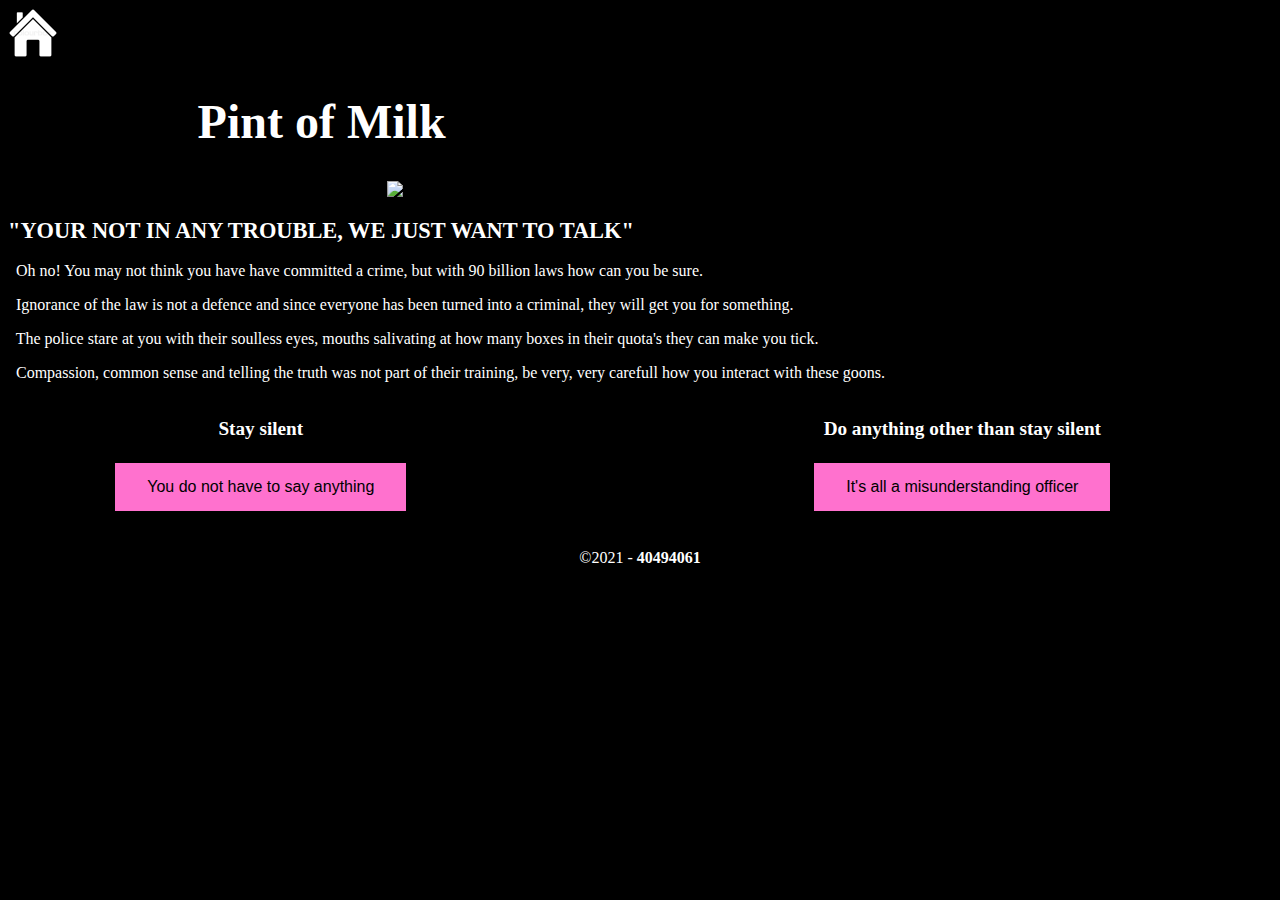
==== police.html @ 3535dada "Add files via upload" ====
<!DOCTYPE html>
<html>
	<head>
		<link href="style.css" rel="stylesheet" type="text/css">
		<a href="index.html"><img src="home.jpg" alt="" width="50px"/></a>
		<h1>Pint of Milk</h1>
		<img src="police.png" alt="OI M8" width="40%" class="center" />		
	</head>
	<body>
		<section>
			<article>
				<h2>"YOUR NOT IN ANY TROUBLE, WE JUST WANT TO TALK"</h2>
				<p>&nbsp; Oh no! You may not think you have have committed a crime, but with 90 billion laws how can you be sure.</p>	  
				<p>&nbsp; Ignorance of the law is not a defence and since everyone has been turned into a criminal, they will get you for something.</p>
				<p>&nbsp; The police stare at you with their soulless eyes, mouths salivating at how many boxes in their quota's they can make you tick.</p>
				<p>&nbsp; Compassion, common sense and telling the truth was not part of their training, be very, very carefull how you interact with these goons.</p>
			</article>
		</section>
		<section>
			<article class="left_article">
				<h3>Stay silent</h3>
				<h3><button type="button" onclick='window.location.href="fine.html"'>You do not have to say anything</button></h3>
			</article>
			<article class="right_article">
			    <h3>Do anything other than stay silent</h3>
				<h3><button type="button" onclick='window.location.href="gulag.html"'>It's all a misunderstanding officer</button></h3>
			</article>
		</section>
		<footer class="footer">
		<div class="copyright" style="text-align:center;">&copy;2021 - <strong>40494061</strong></div>
		</footer>
	</body>
</html>
---- style.css ----
html {
	margin-top: 0px;
	margin-right: 0px;
	margin-bottom: 0px;
	margin-left: 0px;
	background-size: cover;
	background-color: black;
}
h1{
	font-size: 300%;	
	color: white;
	padding-left: 15%;	
	padding-right: 15%;
}
h2{
	font-size: 140%;
	color: white;
}
h3{
	font-size: 120%;
	color: white;
	text-align: center;
}
button {
  background-color: #ff71ce;
  border: none;
  color: black;
  padding: 15px 32px;
  text-align: center;
  text-decoration: none;
  display: inline-block;
  font-size: 16px;
  margin: 4px 2px;
  cursor: pointer;
}
p{
	color: white;
}
footer {
	clear: right;
	clear: left;
	text-align:center;
	color: white;
	padding-bottom: 15px;	
	padding-top: 15px;
}
.center {
	display: block;
	margin-left: auto;
	margin-right: auto;
}
.left_article {
	width:40%;
	float: left;
}
.right_article {
	width:49%;	
	float: right;	
}
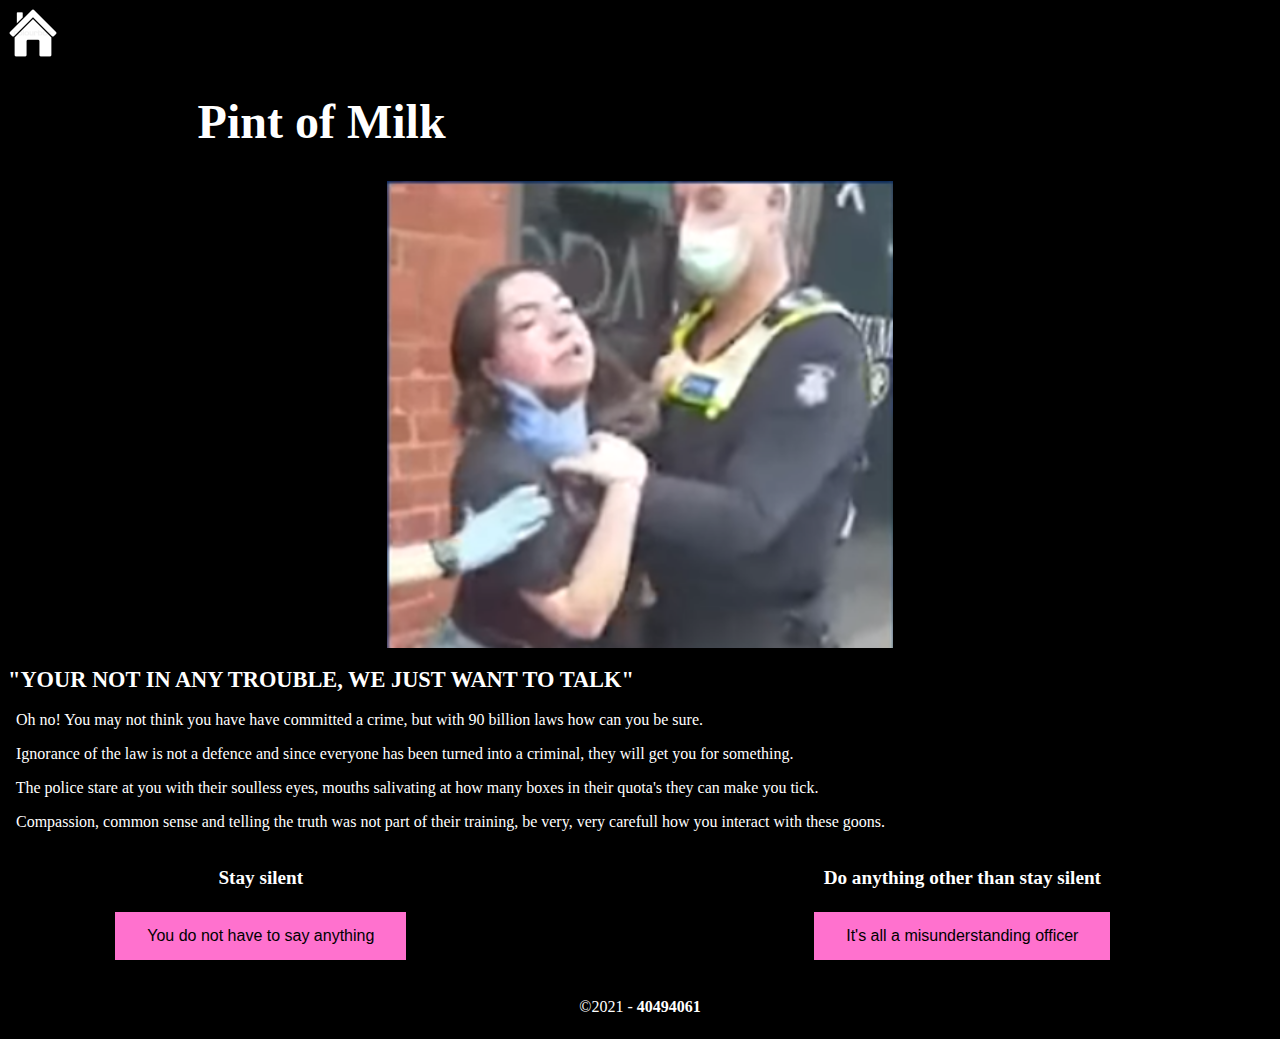
==== commit 5c3ce336: "Update police.html" ====
--- a/police.html
+++ b/police.html
@@ -4,7 +4,7 @@
 		<link href="style.css" rel="stylesheet" type="text/css">
 		<a href="index.html"><img src="home.jpg" alt="" width="50px"/></a>
 		<h1>Pint of Milk</h1>
-		<img src="police.png" alt="OI M8" width="40%" class="center" />		
+		<img src="police.PNG" alt="OI M8" width="40%" class="center" />		
 	</head>
 	<body>
 		<section>
@@ -30,4 +30,4 @@
 		<div class="copyright" style="text-align:center;">&copy;2021 - <strong>40494061</strong></div>
 		</footer>
 	</body>
-</html>+</html>
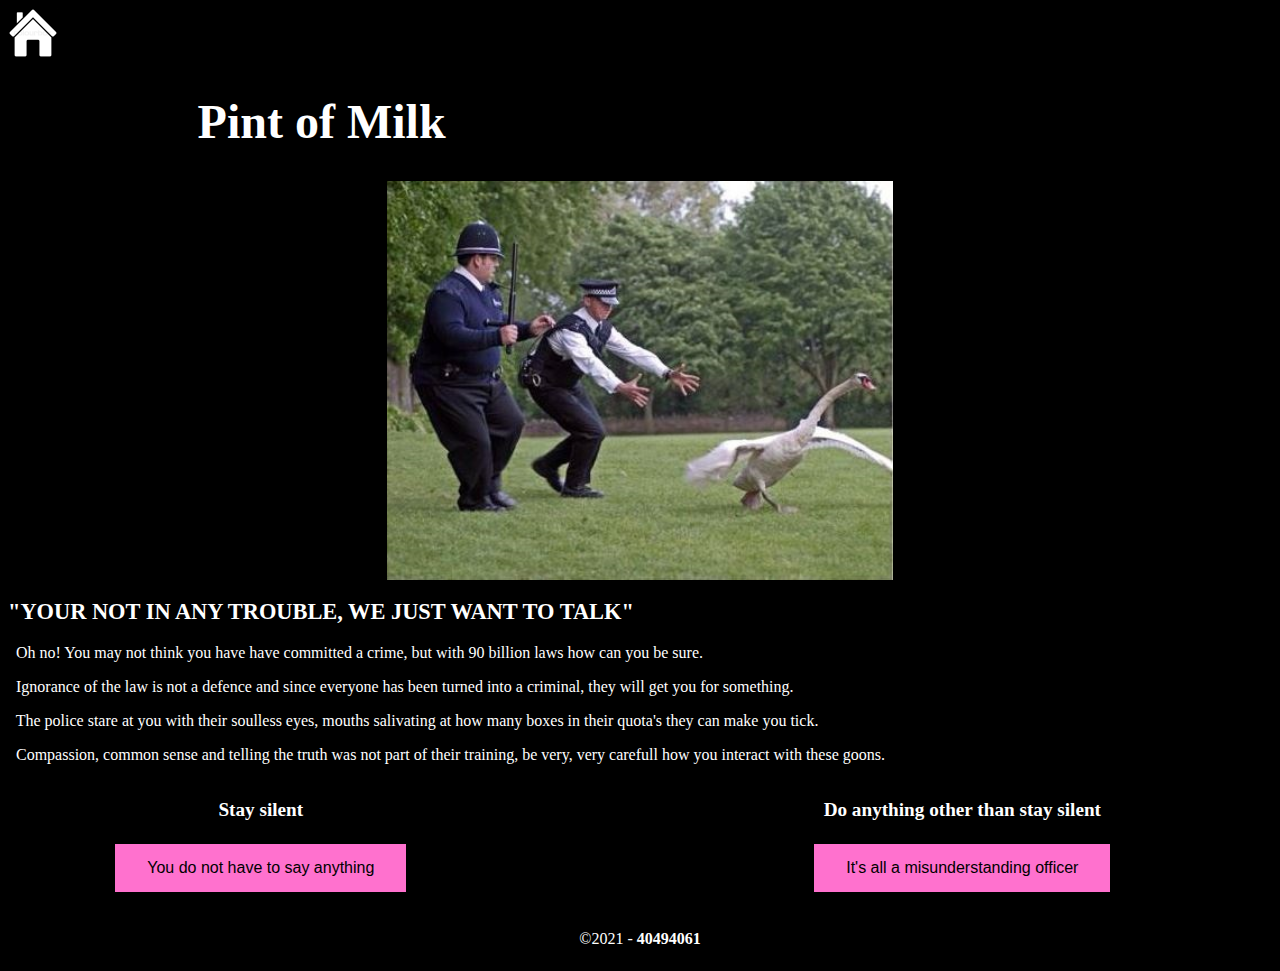
==== commit 4c813200: "Update police.html" ====
--- a/police.html
+++ b/police.html
@@ -4,7 +4,7 @@
 		<link href="style.css" rel="stylesheet" type="text/css">
 		<a href="index.html"><img src="home.jpg" alt="" width="50px"/></a>
 		<h1>Pint of Milk</h1>
-		<img src="police.PNG" alt="OI M8" width="40%" class="center" />		
+		<img src="police.jpg" alt="OI M8" width="40%" class="center" />		
 	</head>
 	<body>
 		<section>
